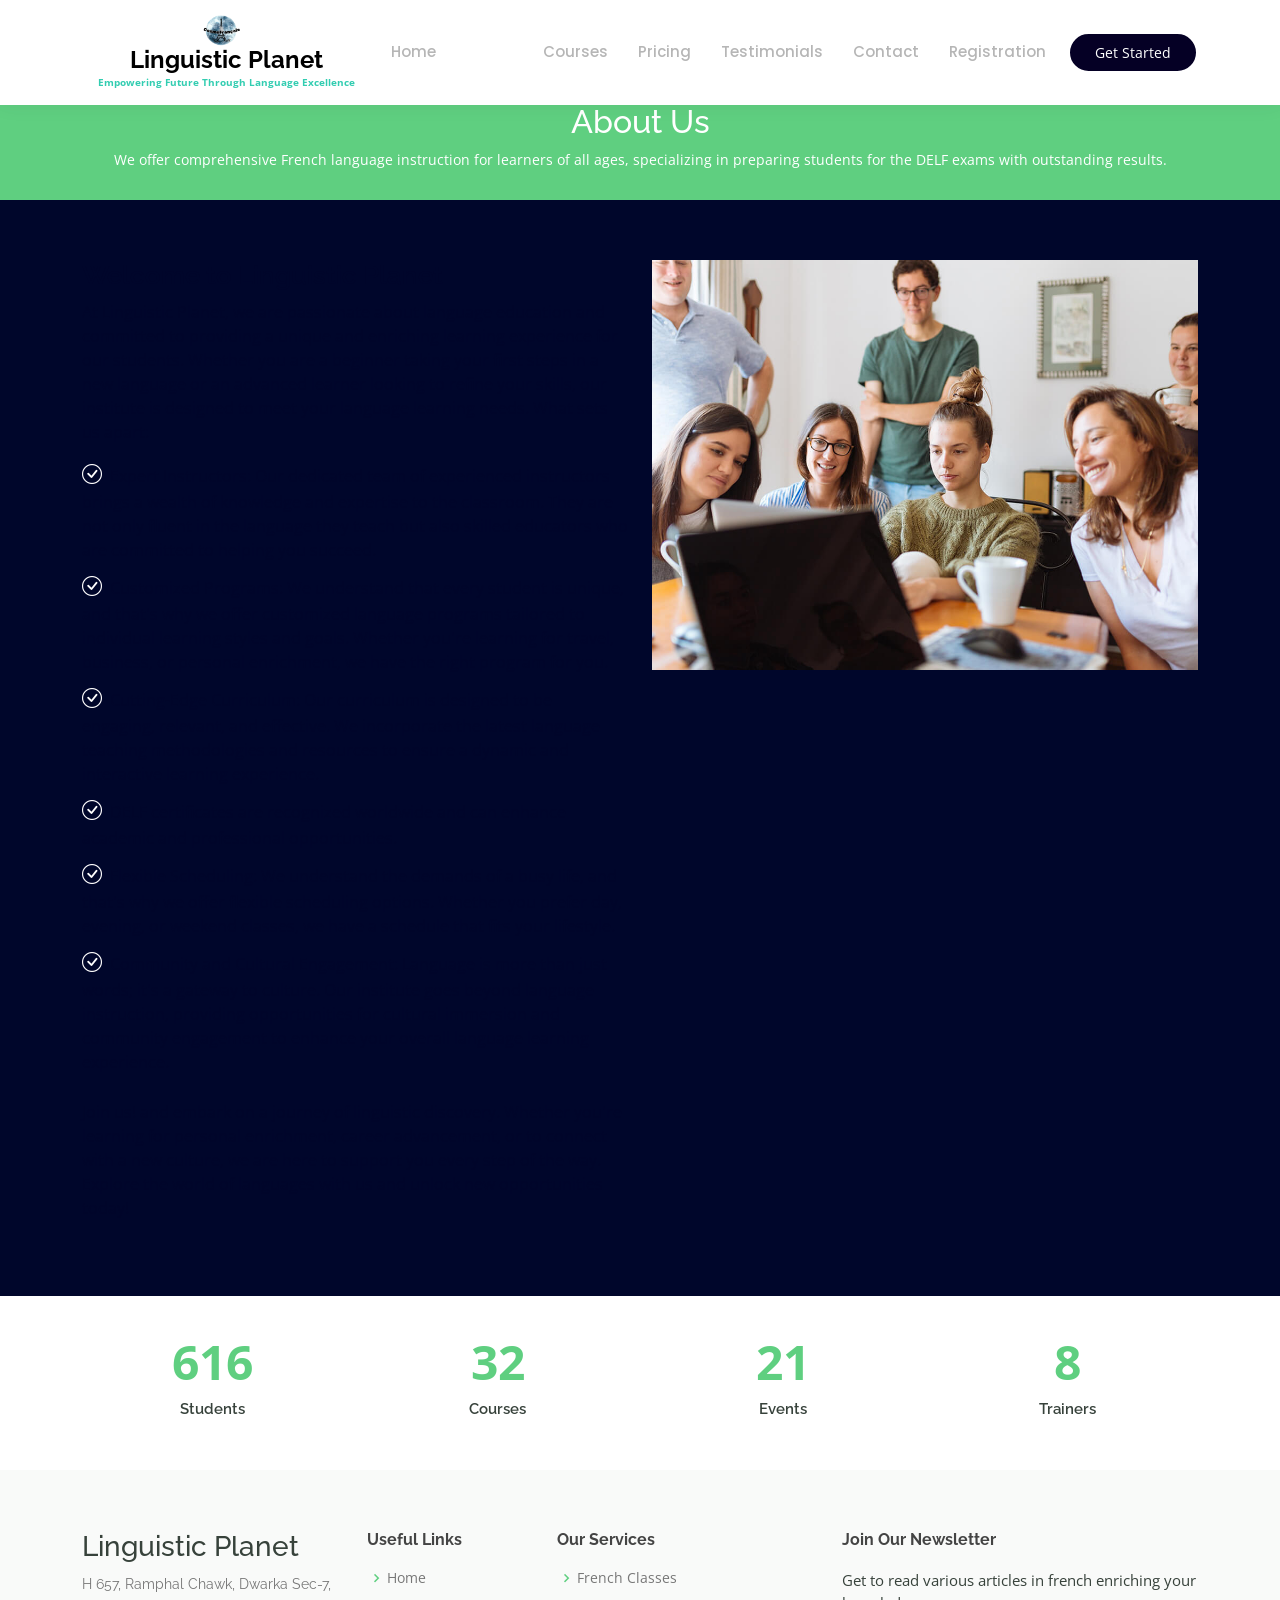
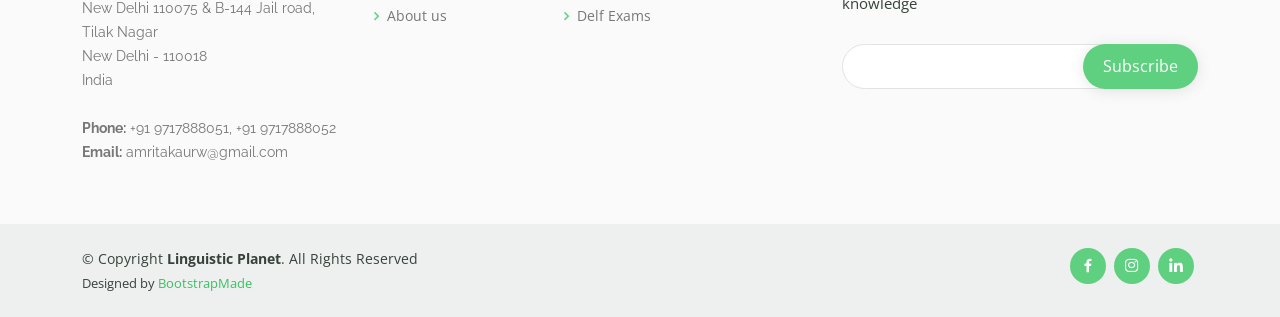
==== about.html @ 2e4cb9ae "first upload" ====
<!DOCTYPE html>
<html lang="en">

<head>
  <meta charset="utf-8">
  <meta content="width=device-width, initial-scale=1.0" name="viewport">

  <title>About</title>
  <meta content="" name="description">
  <meta content="" name="keywords">

  <!-- Favicons -->
  <link href="assets/img/favicon.png" rel="icon">
  <link href="assets/img/apple-touch-icon.png" rel="apple-touch-icon">

  <!-- Google Fonts -->
  <link href="https://fonts.googleapis.com/css?family=Open+Sans:300,300i,400,400i,600,600i,700,700i|Raleway:300,300i,400,400i,500,500i,600,600i,700,700i|Poppins:300,300i,400,400i,500,500i,600,600i,700,700i" rel="stylesheet">

  <!-- Vendor CSS Files -->
  <link href="assets/vendor/animate.css/animate.min.css" rel="stylesheet">
  <link href="assets/vendor/aos/aos.css" rel="stylesheet">
  <link href="assets/vendor/bootstrap/css/bootstrap.min.css" rel="stylesheet">
  <link href="assets/vendor/bootstrap-icons/bootstrap-icons.css" rel="stylesheet">
  <link href="assets/vendor/boxicons/css/boxicons.min.css" rel="stylesheet">
  <link href="assets/vendor/remixicon/remixicon.css" rel="stylesheet">
  <link href="assets/vendor/swiper/swiper-bundle.min.css" rel="stylesheet">

  <!-- Template Main CSS File -->
  <link href="assets/css/style.css" rel="stylesheet">

  <!-- =======================================================
  * Template Name: Mentor
  * Updated: Jan 29 2024 with Bootstrap v5.3.2
  * Template URL: https://bootstrapmade.com/mentor-free-education-bootstrap-theme/
  * Author: BootstrapMade.com
  * License: https://bootstrapmade.com/license/
  ======================================================== -->
</head>

<body>

  <!-- ======= Header ======= -->
  <header id="header" class="fixed-top">
    <div class="container d-flex align-items-center">

      <!--<h1 class="logo me-auto"><a href="index.html">Linguistic Planet</a></h1>-->
      <!-- Uncomment below if you prefer to use an image logo -->
      <div style="text-align: center;">
        <a href="index.html" style="text-decoration: none;">
            <div style="display: inline-block;">
                <img src="assets/img/apple-touch-icon.png" class="img-fluid" alt="Logo" width="40" height="40" style="vertical-align: middle;">
                <div style="display: inline-block; vertical-align: middle; margin-left: 10px;">
                    <h1 style="margin: 0; color: black; font-size: 24px; font-weight: bolder;">Linguistic Planet</h1>
                    <p style="margin: 0; color: rgb(50, 205, 177); font-size: 10px; font-weight: bolder;">Empowering Future Through Language Excellence</p>
                </div>
            </div>
        </a>
      </div>

      <nav id="navbar" class="navbar order-last order-lg-0">
        <ul>
          <li><a href="index.html">Home</a></li>
          <li><a class="active" href="about.html">About</a></li>
          <li><a href="courses.html">Courses</a></li>
          <li><a href="pricing.html">Pricing</a></li>
          <li><a href="testimonial.html">Testimonials</a></li>
          <li><a href="contact.html">Contact</a></li>
          <li><a href="registration.html">Registration</a></li>
        </ul>
        <i class="bi bi-list mobile-nav-toggle"></i>
      </nav><!-- .navbar -->

      <a href="courses.html" class="get-started-btn">Get Started</a>

    </div>
  </header><!-- End Header -->

  <main id="main">
    <!-- ======= Breadcrumbs ======= -->
    <div class="breadcrumbs" data-aos="fade-in">
      <div class="container">
        <h2>About Us</h2>
        <p>We offer comprehensive French language instruction for learners of all ages, specializing in preparing students for the DELF exams with outstanding results.</p>
      </div>
    </div><!-- End Breadcrumbs -->

    <!-- ======= About Section ======= -->
    <section id="about" class="about">
      <div class="container" data-aos="fade-up">

        <div class="row">
          <div class="col-lg-6 order-1 order-lg-2" data-aos="fade-left" data-aos-delay="100">
            <img src="assets/img/about.jpg" class="img-fluid" alt="">
          </div>
          <div class="col-lg-6 pt-4 pt-lg-0 order-2 order-lg-1 content">
            <h3>Welcome to Linguistic Planet</h3>
            <p>
              At Linguistic Planet, we are passionate about language education and committed to providing a unique and enriching learning experience for our students. Whether you are a beginner taking your first steps in a new language or an advanced learner looking to refine your skills, our institute is designed to meet your language learning needs.

What sets us apart:           </p>
            <ul>
                <li><i class="bi bi-check-circle"></i> Expert Instructors: Our dedicated team of experienced instructors brings a wealth of knowledge and expertise to the classroom. They are not only fluent in the language they teach but also skilled educators who are committed to helping you succeed.</li>
                <li><i class="bi bi-check-circle"></i> Customized Programs: We understand that every student is unique, and that's why we offer customized language programs tailored to individual learning styles and goals. Whether you're learning for travel, business, or personal enrichment, we have the right program for you.</li>
                <li><i class="bi bi-check-circle"></i> Cutting-Edge Curriculum: Our curriculum is designed to be engaging, relevant, and effective. We incorporate the latest language teaching methodologies and resources to ensure a dynamic and interactive learning experience.</li>
                <li><i class="bi bi-check-circle"></i> DELF certificates are recognized worldwide and can enhance academic and professional opportunities.</li>
                <li><i class="bi bi-check-circle"></i> Flexible Scheduling: We understand the demands of a busy life, and that's why we offer flexible scheduling options. Whether you prefer day, evening, or weekend classes, we have a schedule that fits your lifestyle.</li>
                <li><i class="bi bi-check-circle"></i> Community and Cultural Engagement: Language is more than just words; it's a gateway to culture. Our institute goes beyond language instruction, providing opportunities for cultural immersion and community engagement to enhance your overall language learning experience.</li>
            </ul>
          <p>Join us! and embark on a journey of linguistic discovery. Whether you're learning for personal enrichment, career advancement, or to connect with a new culture, we are here to support you every step of the way. Explore the world of languages with us and unlock new opportunities today!</p> 
           

          </div>
        </div>

      </div>
    </section>
</main>
<!-- End About Section -->

    <!-- ======= Counts Section ======= -->
    <section id="counts" class="counts section-bg">
      <div class="container">

        <div class="row counters">

          <div class="col-lg-3 col-6 text-center">
            <span data-purecounter-start="0" data-purecounter-end="1232" data-purecounter-duration="1" class="purecounter"></span>
            <p>Students</p>
          </div>

          <div class="col-lg-3 col-6 text-center">
            <span data-purecounter-start="0" data-purecounter-end="64" data-purecounter-duration="1" class="purecounter"></span>
            <p>Courses</p>
          </div>

          <div class="col-lg-3 col-6 text-center">
            <span data-purecounter-start="0" data-purecounter-end="42" data-purecounter-duration="1" class="purecounter"></span>
            <p>Events</p>
          </div>

          <div class="col-lg-3 col-6 text-center">
            <span data-purecounter-start="0" data-purecounter-end="15" data-purecounter-duration="1" class="purecounter"></span>
            <p>Trainers</p>
          </div>

        </div>

      </div>
    </section><!-- End Counts Section -->

  </main><!-- End #main -->

  <!-- ======= Footer ======= -->
  <footer id="footer">

    <div class="footer-top">
      <div class="container">
        <div class="row">

          <div class="col-lg-3 col-md-6 footer-contact">
            <h3>Linguistic Planet</h3>
            <p>
              H 657, Ramphal Chawk, Dwarka Sec-7, New Delhi 110075 
              & B-144 Jail road, Tilak Nagar<br>
              New Delhi - 110018<br>
              India <br><br>
              <strong>Phone:</strong> +91 9717888051, +91 9717888052<br>
              <strong>Email:</strong> amritakaurw@gmail.com<br>
            </p>
          </div>

          <div class="col-lg-2 col-md-6 footer-links">
            <h4>Useful Links</h4>
            <ul>
              <li><i class="bx bx-chevron-right"></i> <a href="index.html">Home</a></li>
              <li><i class="bx bx-chevron-right"></i> <a href="#">About us</a></li>
             
          
             
            </ul>
          </div>

          <div class="col-lg-3 col-md-6 footer-links">
            <h4>Our Services</h4>
            <ul>
  
              <li><i class="bx bx-chevron-right"></i> <a href="courses.html">French Classes</a></li>
              <li><i class="bx bx-chevron-right"></i> <a href="courses.html">Delf Exams</a></li>
            </ul>
          </div>

          <div class="col-lg-4 col-md-6 footer-newsletter">
            <h4>Join Our Newsletter</h4>
            <p>Get to read various articles in french enriching your knowledge</p>
            <form action="" method="post">
              <input type="email" name="email"><input type="submit" value="Subscribe">
            </form>
          </div>

        </div>
      </div>
    </div>

    <div class="container d-md-flex py-4">

      <div class="me-md-auto text-center text-md-start">
        <div class="copyright">
          &copy; Copyright <strong><span>Linguistic Planet</span></strong>. All Rights Reserved
        </div>
        <div class="credits">
          <!-- All the links in the footer should remain intact. -->
          <!-- You can delete the links only if you purchased the pro version. -->
          <!-- Licensing information: https://bootstrapmade.com/license/ -->
          <!-- Purchase the pro version with working PHP/AJAX contact form: https://bootstrapmade.com/mentor-free-education-bootstrap-theme/ -->
          Designed by <a href="https://bootstrapmade.com/">BootstrapMade</a>
        </div>
      </div>
      <div class="social-links text-center text-md-right pt-3 pt-md-0">
        <a href="https://www.facebook.com/" class="facebook"><i class="bx bxl-facebook"></i></a>
        <a href="https://www.instagram.com/" class="instagram"><i class="bx bxl-instagram"></i></a>
        <a href="https://www.linkedin.com/" class="linkedin"><i class="bx bxl-linkedin"></i></a>
      </div>
    </div>
  </footer><!-- End Footer -->

  <div id="preloader"></div>
  <a href="#" class="back-to-top d-flex align-items-center justify-content-center"><i class="bi bi-arrow-up-short"></i></a>

  <!-- Vendor JS Files -->
  <script src="assets/vendor/purecounter/purecounter_vanilla.js"></script>
  <script src="assets/vendor/aos/aos.js"></script>
  <script src="assets/vendor/bootstrap/js/bootstrap.bundle.min.js"></script>
  <script src="assets/vendor/swiper/swiper-bundle.min.js"></script>
  <script src="assets/vendor/php-email-form/validate.js"></script>

  <!-- Template Main JS File -->
  <script src="assets/js/main.js"></script>

</body>

</html>
---- assets/css/style.css ----
/**
* Template Name: Mentor
* Updated: Jan 29 2024 with Bootstrap v5.3.2
* Template URL: https://bootstrapmade.com/mentor-free-education-bootstrap-theme/
* Author: BootstrapMade.com
* License: https://bootstrapmade.com/license/
*/

/*--------------------------------------------------------------
# General
--------------------------------------------------------------*/
body {
  font-family: "Open Sans", sans-serif;
  color: #00062b;
}

a {
  color: #5fcf80;
  text-decoration: none;
}

a:hover {
  color: #86db9f;
  text-decoration: none;
}

h1,
h2,
h3,
h4,
h5,
h6 {
  font-family: "Raleway", sans-serif;
}

/*--------------------------------------------------------------
# Back to top button
--------------------------------------------------------------*/
.back-to-top {
  position: fixed;
  visibility: hidden;
  opacity: 0;
  right: 15px;
  bottom: 15px;
  z-index: 996;
  background: #0d0037;
  width: 40px;
  height: 40px;
  border-radius: 50px;
  transition: all 0.4s;
}

.back-to-top i {
  font-size: 28px;
  color: #fff;
  line-height: 0;
}

.back-to-top:hover {
  background: #00062b;
  color: #3c0284;
}

.back-to-top.active {
  visibility: visible;
  opacity: 1;
}

/*--------------------------------------------------------------
# Preloader
--------------------------------------------------------------*/
#preloader {
  position: fixed;
  top: 0;
  left: 0;
  right: 0;
  bottom: 0;
  z-index: 9999;
  overflow: hidden;
  background: #fff;
}

#preloader:before {
  content: "";
  position: fixed;
  top: calc(50% - 30px);
  left: calc(50% - 30px);
  border: 6px solid #5fcf80;
  border-top-color: #fff;
  border-bottom-color: #fff;
  border-radius: 50%;
  width: 60px;
  height: 60px;
  animation: animate-preloader 1s linear infinite;
}

@keyframes animate-preloader {
  0% {
    transform: rotate(0deg);
  }

  100% {
    transform: rotate(360deg);
  }
}

/*--------------------------------------------------------------
# Disable aos animation delay on mobile devices
--------------------------------------------------------------*/
@media screen and (max-width: 768px) {
  [data-aos-delay] {
    transition-delay: 0 !important;
  }
}

/*--------------------------------------------------------------
# Header
--------------------------------------------------------------*/
#header {
  background: #fff;
  transition: all 0.5s;
  z-index: 997;
  padding: 15px 0;
  box-shadow: 0px 0 18px rgba(55, 66, 59, 0.08);
}

#header .logo {
  font-size: 30px;
  margin: 0;
  padding: 0;
  line-height: 1;
  font-weight: 600;
  letter-spacing: 1px;
  text-transform: uppercase;
  font-family: "Poppins", sans-serif;
}

#header .logo a {
  color: #5fcf80;
}

#header .logo img {
  max-height: 40px;
}

/**
* Get Startet Button 
*/
.get-started-btn {
  margin-left: 22px;
  background: #050025;
  color: #fff;
  border: 2px solid #ffffff;
  border-radius: 50px;
  padding: 8px 25px;
  white-space: nowrap;
  transition: 0.3s;
  font-size: 14px;
  display: inline-block;
}

.get-started-btn:hover {
  background: #050025;
  color: #fff;
}

@media (max-width: 768px) {
  .get-started-btn {
    margin: 0 15px 0 0;
    padding: 6px 18px;
  }
}

/*--------------------------------------------------------------
# Navigation Menu
--------------------------------------------------------------*/
/**
* Desktop Navigation 
*/
.navbar {
  padding: 0;
}

.navbar ul {
  margin: 0;
  padding: 0;
  display: flex;
  list-style: none;
  align-items: center;
}

.navbar li {
  position: relative;
}

.navbar a,
.navbar a:focus {
  display: flex;
  align-items: center;
  justify-content: space-between;
  padding: 10px 0 10px 30px;
  font-family: "Poppins", sans-serif;
  font-size: 15px;
  font-weight: 500;
  color: #b6b6b6;
  white-space: nowrap;
  transition: 0.3s;
}

.navbar a i,
.navbar a:focus i {
  font-size: 12px;
  line-height: 0;
  margin-left: 5px;
}

.navbar a:hover,
.navbar .active,
.navbar .active:focus,
.navbar li:hover>a {
  color: #ffffff;
}

.navbar .dropdown ul {
  display: block;
  position: absolute;
  left: 30px;
  top: calc(100% + 30px);
  margin: 0;
  padding: 10px 0;
  z-index: 99;
  opacity: 0;
  visibility: hidden;
  background: #fff;
  box-shadow: 0px 0px 30px rgba(127, 137, 161, 0.25);
  transition: 0.3s;
  border-radius: 4px;
}

.navbar .dropdown ul li {
  min-width: 200px;
}

.navbar .dropdown ul a {
  padding: 10px 20px;
  font-size: 14px;
  text-transform: none;
  font-weight: 500;
}

.navbar .dropdown ul a i {
  font-size: 12px;
}

.navbar .dropdown ul a:hover,
.navbar .dropdown ul .active:hover,
.navbar .dropdown ul li:hover>a {
  color: #5fcf80;
}

.navbar .dropdown:hover>ul {
  opacity: 1;
  top: 100%;
  visibility: visible;
}

.navbar .dropdown .dropdown ul {
  top: 0;
  left: calc(100% - 30px);
  visibility: hidden;
}

.navbar .dropdown .dropdown:hover>ul {
  opacity: 1;
  top: 0;
  left: 100%;
  visibility: visible;
}

@media (max-width: 1366px) {
  .navbar .dropdown .dropdown ul {
    left: -90%;
  }

  .navbar .dropdown .dropdown:hover>ul {
    left: -100%;
  }
}

/**
* Mobile Navigation 
*/
.mobile-nav-toggle {
  color: #37423b;
  font-size: 28px;
  cursor: pointer;
  display: none;
  line-height: 0;
  transition: 0.5s;
}

.mobile-nav-toggle.bi-x {
  color: #fff;
}

@media (max-width: 991px) {
  .mobile-nav-toggle {
    display: block;
  }

  .navbar ul {
    display: none;
  }
}

.navbar-mobile {
  position: fixed;
  overflow: hidden;
  top: 0;
  right: 0;
  left: 0;
  bottom: 0;
  background: rgba(32, 38, 34, 0.9);
  transition: 0.3s;
  z-index: 999;
}

.navbar-mobile .mobile-nav-toggle {
  position: absolute;
  top: 15px;
  right: 15px;
}

.navbar-mobile ul {
  display: block;
  position: absolute;
  top: 55px;
  right: 15px;
  bottom: 15px;
  left: 15px;
  padding: 10px 0;
  border-radius: 6px;
  background-color: #fff;
  overflow-y: auto;
  transition: 0.3s;
}

.navbar-mobile a,
.navbar-mobile a:focus {
  padding: 10px 20px;
  font-size: 15px;
  color: #37423b;
}

.navbar-mobile a:hover,
.navbar-mobile .active,
.navbar-mobile li:hover>a {
  color: #5fcf80;
}

.navbar-mobile .getstarted,
.navbar-mobile .getstarted:focus {
  margin: 15px;
}

.navbar-mobile .dropdown ul {
  position: static;
  display: none;
  margin: 10px 20px;
  padding: 10px 0;
  z-index: 99;
  opacity: 1;
  visibility: visible;
  background: #fff;
  box-shadow: 0px 0px 30px rgba(127, 137, 161, 0.25);
}

.navbar-mobile .dropdown ul li {
  min-width: 200px;
}

.navbar-mobile .dropdown ul a {
  padding: 10px 20px;
}

.navbar-mobile .dropdown ul a i {
  font-size: 12px;
}

.navbar-mobile .dropdown ul a:hover,
.navbar-mobile .dropdown ul .active:hover,
.navbar-mobile .dropdown ul li:hover>a {
  color: #5fcf80;
}

.navbar-mobile .dropdown>.dropdown-active {
  display: block;
}

/*--------------------------------------------------------------
# Hero Section
--------------------------------------------------------------*/
#hero {
  width: 100%;
  height: 90vh;
  background: url("../img/hero-bg.jpg") top center;
  background-size: cover;
  position: relative;
}

#hero:before {
  content: "";
  background: rgba(0, 0, 0, 0.4);
  position: absolute;
  bottom: 0;
  top: 0;
  left: 0;
  right: 0;
}

#hero .container {
  padding-top: 72px;
}

@media (max-width: 992px) {
  #hero .container {
    padding-top: 62px;
  }
}

#hero h1 {
  margin: 0;
  font-size: 48px;
  font-weight: 700;
  line-height: 56px;
  color: #fff;
  font-family: "Poppins", sans-serif;
}

#hero h2 {
  color: #eee;
  margin: 10px 0 0 0;
  font-size: 24px;
}

#hero .btn-get-started {
  font-family: "Raleway", sans-serif;
  font-weight: 500;
  font-size: 15px;
  letter-spacing: 1px;
  display: inline-block;
  padding: 10px 35px;
  border-radius: 50px;
  transition: 0.5s;
  margin-top: 30px;
  border: 2px solid #fff;
  color: #fff;
}

#hero .btn-get-started:hover {
  background: #5fcf80;
  border: 2px solid #5fcf80;
}

@media (min-width: 1024px) {
  #hero {
    background-attachment: fixed;
  }
}

@media (max-width: 768px) {
  #hero {
    height: 100vh;
  }

  #hero h1 {
    font-size: 28px;
    line-height: 36px;
  }

  #hero h2 {
    font-size: 18px;
    line-height: 24px;
  }
}

/*--------------------------------------------------------------
# Sections General
--------------------------------------------------------------*/
section {
  padding: 60px 0;
  overflow: hidden;
}

.section-bg {
  background-color: #00062b;
}

.section-title {
  padding-bottom: 40px;
}

.section-title h2 {
  font-size: 14px;
  font-weight: 500;
  padding: 0;
  line-height: 1px;
  margin: 0 0 5px 0;
  letter-spacing: 2px;
  text-transform: uppercase;
  color: #aaaaaa;
  font-family: "Poppins", sans-serif;
}

.section-title h2::after {
  content: "";
  width: 120px;
  height: 1px;
  display: inline-block;
  background: #9ae1af;
  margin: 4px 10px;
}

.section-title p {
  margin: 0;
  margin: 0;
  font-size: 36px;
  font-weight: 700;
  text-transform: uppercase;
  font-family: "Poppins", sans-serif;
  color: #37423b;
}

.breadcrumbs {
  margin-top: 73px;
  text-align: center;
  background: #5fcf80;
  padding: 30px 0;
  color: #fff;
}

@media (max-width: 992px) {
  .breadcrumbs {
    margin-top: 63px;
  }
}

.breadcrumbs h2 {
  font-size: 32px;
  font-weight: 500;
}

.breadcrumbs p {
  font-size: 14px;
  margin-bottom: 0;
}

/*--------------------------------------------------------------
# About
--------------------------------------------------------------*/
.about {
  background-color: #00062b;
}
.about .content h3 {
  font-weight: 600;
  font-size: 26px;
}

.about .content ul {
  list-style: none;
  padding: 0;
}

.about .content ul li {
  padding-bottom: 10px;
}

.about .content ul i {
  font-size: 20px;
  padding-right: 4px;
  color: #ffffff;
}

.about .content .learn-more-btn {
  background: #5fcf80;
  color: #fff;
  border-radius: 50px;
  padding: 8px 25px 9px 25px;
  white-space: nowrap;
  transition: 0.3s;
  font-size: 14px;
  display: inline-block;
}

.about .content .learn-more-btn:hover {
  background: #3ac162;
  color: #fff;
}

@media (max-width: 768px) {
  .about .content .learn-more-btn {
    margin: 0 48px 0 0;
    padding: 6px 18px;
  }
}

/*--------------------------------------------------------------
# Counts
--------------------------------------------------------------*/
.counts {
  padding: 30px 0;
  background-color: #ffffff;
}

.counts .counters span {
  font-size: 48px;
  display: block;
  color: #5fcf80;
  font-weight: 700;
}

.counts .counters p {
  padding: 0;
  margin: 0 0 20px 0;
  font-family: "Raleway", sans-serif;
  font-size: 15px;
  font-weight: 600;
  color: #37423b;
}

/*--------------------------------------------------------------
# Why Us
--------------------------------------------------------------*/
.why-us .content {
  padding: 30px;
  background: #050025;
  border-radius: 40px;
  color: #fff;
}

.why-us .content h3 {
  font-weight: 700;
  font-size: 34px;
  margin-bottom: 30px;
}

.why-us .content p {
  margin-bottom: 30px;
}

.why-us .content .more-btn {
  display: inline-block;
  background: rgba(255, 255, 255, 0.2);
  padding: 6px 30px 8px 30px;
  color: #fff;
  border-radius: 50px;
  transition: all ease-in-out 0.4s;
}

.why-us .content .more-btn i {
  font-size: 14px;
}

.why-us .content .more-btn:hover {
  color: #5fcf80;
  background: #fff;
}

.why-us .icon-boxes .icon-box {
  text-align: center;
  background: #fff;
  padding: 40px 30px;
  width: 100%;
  border: 1px solid #eef0ef;
}

.why-us .icon-boxes .icon-box i {
  font-size: 32px;
  padding: 18px;
  color: #5fcf80;
  margin-bottom: 30px;
  background: #ecf9f0;
  border-radius: 50px;
}

.why-us .icon-boxes .icon-box h4 {
  font-size: 20px;
  font-weight: 700;
  margin: 0 0 30px 0;
}

.why-us .icon-boxes .icon-box p {
  font-size: 15px;
  color: #848484;
}

/*--------------------------------------------------------------
# Features
--------------------------------------------------------------*/
.features {
  padding-top: 0px;
}

.features .icon-box {
  display: flex;
  align-items: center;
  padding: 20px;
  transition: 0.3s;
  border: 1px solid #eef0ef;
}

.features .icon-box i {
  font-size: 32px;
  padding-right: 10px;
  line-height: 1;
}

.features .icon-box h3 {
  font-weight: 700;
  margin: 0;
  padding: 0;
  line-height: 1;
  font-size: 16px;
}

.features .icon-box h3 a {
  color: #37423b;
  transition: 0.3s;
}

.features .icon-box:hover {
  border-color: #5fcf80;
}

.features .icon-box:hover h3 a {
  color: #5fcf80;
}

/*--------------------------------------------------------------
# Courses
--------------------------------------------------------------*/
.courses .course-item {
  border-radius: 5px;
  border: 1px solid #eef0ef;
}

.courses .course-content {
  padding: 15px;
}

.courses .course-content h3 {
  font-weight: 700;
  font-size: 20px;
}

.courses .course-content h3 a {
  color: #37423b;
  transition: 0.3s;
}

.courses .course-content h3 a:hover {
  color: #5fcf80;
}

.courses .course-content p {
  font-size: 14px;
  color: #777777;
}

.courses .course-content h4 {
  font-size: 14px;
  background: #5fcf80;
  padding: 7px 14px;
  color: #fff;
  margin: 0;
}

.courses .course-content .price {
  margin: 0;
  font-weight: 700;
  font-size: 18px;
  color: #37423b;
}

.courses .trainer {
  padding-top: 15px;
  border-top: 1px solid #eef0ef;
}

.courses .trainer .trainer-profile img {
  max-width: 50px;
  border-radius: 50px;
}

.courses .trainer .trainer-profile span {
  padding-left: 10px;
  font-weight: 600;
  font-size: 16px;
  color: #5a6c60;
}

.courses .trainer .trainer-rank {
  font-size: 18px;
  color: #657a6d;
}

/*--------------------------------------------------------------
# Trainers
--------------------------------------------------------------*/
.trainers .member {
  text-align: center;
  margin-bottom: 20px;
  background: #fff;
  border: 1px solid #eef0ef;
}

.trainers .member img {
  margin: -1px -1px 30px -1px;
}

.trainers .member .member-content {
  padding: 0 20px 30px 20px;
}

.trainers .member h4 {
  font-weight: 700;
  margin-bottom: 2px;
  font-size: 18px;
}

.trainers .member span {
  font-style: italic;
  display: block;
  font-size: 13px;
}

.trainers .member p {
  padding-top: 10px;
  font-size: 14px;
  font-style: italic;
  color: #aaaaaa;
}

.trainers .member .social {
  margin-top: 15px;
}

.trainers .member .social a {
  color: #7e9486;
  transition: 0.3s;
}

.trainers .member .social a:hover {
  color: #5fcf80;
}

.trainers .member .social i {
  font-size: 18px;
  margin: 0 2px;
}

/*--------------------------------------------------------------
# Testimonials
--------------------------------------------------------------*/
.testimonials .testimonial-wrap {
  padding-left: 50px;
}

.testimonials .testimonials-carousel,
.testimonials .testimonials-slider {
  overflow: hidden;
}

.testimonials .testimonial-item {
  box-sizing: content-box;
  padding: 30px 30px 30px 60px;
  margin: 30px 15px;
  min-height: 200px;
  border: 1px solid #eef0ef;
  position: relative;
  background: #fff;
}

.testimonials .testimonial-item .testimonial-img {
  width: 90px;
  border-radius: 10px;
  border: 6px solid #fff;
  position: absolute;
  left: -45px;
}

.testimonials .testimonial-item h3 {
  font-size: 18px;
  font-weight: bold;
  margin: 10px 0 5px 0;
  color: #111;
}

.testimonials .testimonial-item h4 {
  font-size: 14px;
  color: #999;
  margin: 0;
}

.testimonials .testimonial-item .quote-icon-left,
.testimonials .testimonial-item .quote-icon-right {
  color: #c1ecce;
  font-size: 26px;
}

.testimonials .testimonial-item .quote-icon-left {
  display: inline-block;
  left: -5px;
  position: relative;
}

.testimonials .testimonial-item .quote-icon-right {
  display: inline-block;
  right: -5px;
  position: relative;
  top: 10px;
}

.testimonials .testimonial-item p {
  font-style: italic;
  margin: 15px auto 15px auto;
}

.testimonials .swiper-pagination {
  margin-top: 20px;
  position: relative;
}

.testimonials .swiper-pagination .swiper-pagination-bullet {
  width: 12px;
  height: 12px;
  background-color: #fff;
  opacity: 1;
  border: 1px solid #5fcf80;
}

.testimonials .swiper-pagination .swiper-pagination-bullet-active {
  background-color: #5fcf80;
}

@media (max-width: 767px) {
  .testimonials .testimonial-wrap {
    padding-left: 0;
  }

  .testimonials .testimonials-carousel,
  .testimonials .testimonials-slider {
    overflow: hidden;
  }

  .testimonials .testimonial-item {
    padding: 30px;
    margin: 15px;
  }

  .testimonials .testimonial-item .testimonial-img {
    position: static;
    left: auto;
  }
}

/*--------------------------------------------------------------
# Cource Details
--------------------------------------------------------------*/
.course-details h3 {
  font-size: 24px;
  margin: 30px 0 15px 0;
  font-weight: 700;
  position: relative;
  padding-bottom: 10px;
}

.course-details h3:before {
  content: "";
  position: absolute;
  display: block;
  width: 100%;
  height: 1px;
  background: #eef0ef;
  bottom: 0;
  left: 0;
}

.course-details h3:after {
  content: "";
  position: absolute;
  display: block;
  width: 60px;
  height: 1px;
  background: #5fcf80;
  bottom: 0;
  left: 0;
}

.course-details .course-info {
  background: #f6f7f6;
  padding: 10px 15px;
  margin-bottom: 15px;
}

.course-details .course-info h5 {
  font-weight: 400;
  font-size: 16px;
  margin: 0;
  font-family: "Poppins", sans-serif;
}

.course-details .course-info p {
  margin: 0;
  font-weight: 600;
}

.course-details .course-info a {
  color: #657a6d;
}

/*--------------------------------------------------------------
# Cource Details Tabs
--------------------------------------------------------------*/
.cource-details-tabs {
  overflow: hidden;
  padding-top: 0;
}

.cource-details-tabs .nav-tabs {
  border: 0;
}

.cource-details-tabs .nav-link {
  border: 0;
  padding: 12px 15px 12px 0;
  transition: 0.3s;
  color: #37423b;
  border-radius: 0;
  border-right: 2px solid #e2e7e4;
  font-weight: 600;
  font-size: 15px;
}

.cource-details-tabs .nav-link:hover {
  color: #5fcf80;
}

.cource-details-tabs .nav-link.active {
  color: #5fcf80;
  border-color: #5fcf80;
}

.cource-details-tabs .tab-pane.active {
  animation: fadeIn 0.5s ease-out;
}

.cource-details-tabs .details h3 {
  font-size: 26px;
  font-weight: 600;
  margin-bottom: 20px;
  color: #37423b;
}

.cource-details-tabs .details p {
  color: #777777;
}

.cource-details-tabs .details p:last-child {
  margin-bottom: 0;
}

@media (max-width: 992px) {
  .cource-details-tabs .nav-link {
    border: 0;
    padding: 15px;
  }

  .cource-details-tabs .nav-link.active {
    color: #fff;
    background: #5fcf80;
  }
}

/*--------------------------------------------------------------
# Events
--------------------------------------------------------------*/
.events .card {
  border: 0;
  padding: 0 30px;
  margin-bottom: 60px;
  position: relative;
}

.events .card-img {
  width: calc(100% + 60px);
  margin-left: -30px;
  overflow: hidden;
  z-index: 9;
  border-radius: 0;
}

.events .card-img img {
  max-width: 100%;
  transition: all 0.3s ease-in-out;
}

.events .card-body {
  z-index: 10;
  background: #fff;
  border-top: 4px solid #fff;
  padding: 30px;
  box-shadow: 0px 2px 15px rgba(0, 0, 0, 0.1);
  margin-top: -60px;
  transition: 0.3s;
}

.events .card-title {
  font-weight: 700;
  text-align: center;
  margin-bottom: 20px;
}

.events .card-title a {
  color: #37423b;
  transition: 0.3s;
}

.events .card-text {
  color: #5e5e5e;
}

.events .read-more a {
  color: #777777;
  text-transform: uppercase;
  font-weight: 600;
  font-size: 12px;
  transition: 0.3s;
}

.events .read-more a:hover {
  color: #5fcf80;
}

.events .card:hover img {
  transform: scale(1.1);
}

.events .card:hover .card-body {
  border-color: #5fcf80;
}

.events .card:hover .card-body .card-title a {
  color: #5fcf80;
}

/*--------------------------------------------------------------
# Pricing
--------------------------------------------------------------*/
.pricing .box {
  padding: 20px;
  background: #fff;
  text-align: center;
  border: 1px solid #eef0ef;
  border-radius: 0;
  position: relative;
  overflow: hidden;
}

.pricing h3 {
  font-weight: 400;
  margin: -20px -20px 20px -20px;
  padding: 20px 15px;
  font-size: 16px;
  font-weight: 600;
  color: #777777;
  background: #f8f8f8;
}

.pricing h4 {
  font-size: 36px;
  color: #5fcf80;
  font-weight: 600;
  font-family: "Poppins", sans-serif;
  margin-bottom: 20px;
}

.pricing h4 sup {
  font-size: 20px;
  top: -15px;
  left: -3px;
}

.pricing h4 span {
  color: #bababa;
  font-size: 16px;
  font-weight: 300;
}

.pricing ul {
  padding: 0;
  list-style: none;
  color: #444444;
  text-align: center;
  line-height: 20px;
  font-size: 14px;
}

.pricing ul li {
  padding-bottom: 16px;
}

.pricing ul i {
  color: #5fcf80;
  font-size: 18px;
  padding-right: 4px;
}

.pricing ul .na {
  color: #ccc;
  text-decoration: line-through;
}

.pricing .btn-wrap {
  margin: 20px -20px -20px -20px;
  padding: 20px 15px;
  background: #f8f8f8;
  text-align: center;
}

.pricing .btn-buy {
  background: #5fcf80;
  display: inline-block;
  padding: 8px 35px;
  border-radius: 50px;
  color: #fff;
  transition: none;
  font-size: 14px;
  font-weight: 400;
  font-family: "Raleway", sans-serif;
  font-weight: 600;
  transition: 0.3s;
}

.pricing .btn-buy:hover {
  background: #3ac162;
}

.pricing .featured h3 {
  color: #fff;
  background: #5fcf80;
}

.pricing .advanced {
  width: 200px;
  position: absolute;
  top: 18px;
  right: -68px;
  transform: rotate(45deg);
  z-index: 1;
  font-size: 14px;
  padding: 1px 0 3px 0;
  background: #5fcf80;
  color: #fff;
}

/*--------------------------------------------------------------
# Contact
--------------------------------------------------------------*/
.contact {
  padding-top: 5px;
}

.contact .info {
  width: 100%;
  background: #fff;
}

.contact .info i {
  font-size: 20px;
  color: #5fcf80;
  float: left;
  width: 44px;
  height: 44px;
  background: #ecf9f0;
  display: flex;
  justify-content: center;
  align-items: center;
  border-radius: 50px;
  transition: all 0.3s ease-in-out;
}

.contact .info h4 {
  padding: 0 0 0 60px;
  font-size: 22px;
  font-weight: 600;
  margin-bottom: 5px;
  color: #37423b;
}

.contact .info p {
  padding: 0 0 0 60px;
  margin-bottom: 0;
  font-size: 14px;
  color: #657a6d;
}

.contact .info .email,
.contact .info .phone {
  margin-top: 40px;
}

.contact .info .email:hover i,
.contact .info .address:hover i,
.contact .info .phone:hover i {
  background: #5fcf80;
  color: #fff;
}

.contact .php-email-form {
  width: 100%;
  background: #fff;
}

.contact .php-email-form .form-group {
  padding-bottom: 8px;
}

.contact .php-email-form .error-message {
  display: none;
  color: #fff;
  background: #ed3c0d;
  text-align: left;
  padding: 15px;
  font-weight: 600;
}

.contact .php-email-form .error-message br+br {
  margin-top: 25px;
}

.contact .php-email-form .sent-message {
  display: none;
  color: #fff;
  background: #18d26e;
  text-align: center;
  padding: 15px;
  font-weight: 600;
}

.contact .php-email-form .loading {
  display: none;
  background: #fff;
  text-align: center;
  padding: 15px;
}

.contact .php-email-form .loading:before {
  content: "";
  display: inline-block;
  border-radius: 50%;
  width: 24px;
  height: 24px;
  margin: 0 10px -6px 0;
  border: 3px solid #18d26e;
  border-top-color: #eee;
  animation: animate-loading 1s linear infinite;
}

.contact .php-email-form input,
.contact .php-email-form textarea {
  border-radius: 4px;
  box-shadow: none;
  font-size: 14px;
}

.contact .php-email-form input:focus,
.contact .php-email-form textarea:focus {
  border-color: #5fcf80;
}

.contact .php-email-form input {
  height: 44px;
}

.contact .php-email-form textarea {
  padding: 10px 12px;
}

.contact .php-email-form button[type=submit] {
  background: #5fcf80;
  border: 0;
  padding: 10px 35px;
  color: #fff;
  transition: 0.4s;
  border-radius: 50px;
}

.contact .php-email-form button[type=submit]:hover {
  background: #3ac162;
}

@keyframes animate-loading {
  0% {
    transform: rotate(0deg);
  }

  100% {
    transform: rotate(360deg);
  }
}

/*--------------------------------------------------------------
# Footer
--------------------------------------------------------------*/
#footer {
  color: #37423b;
  font-size: 14px;
  background: #eef0ef;
}

#footer .footer-top {
  padding: 60px 0 30px 0;
  background: #f9faf9;
}

#footer .footer-top .footer-contact {
  margin-bottom: 30px;
}

#footer .footer-top .footer-contact h4 {
  font-size: 22px;
  margin: 0 0 30px 0;
  padding: 2px 0 2px 0;
  line-height: 1;
  font-weight: 700;
}

#footer .footer-top .footer-contact p {
  font-size: 14px;
  line-height: 24px;
  margin-bottom: 0;
  font-family: "Raleway", sans-serif;
  color: #777777;
}

#footer .footer-top h4 {
  font-size: 16px;
  font-weight: bold;
  color: #444444;
  position: relative;
  padding-bottom: 12px;
}

#footer .footer-top .footer-links {
  margin-bottom: 30px;
}

#footer .footer-top .footer-links ul {
  list-style: none;
  padding: 0;
  margin: 0;
}

#footer .footer-top .footer-links ul i {
  padding-right: 2px;
  color: #5fcf80;
  font-size: 18px;
  line-height: 1;
}

#footer .footer-top .footer-links ul li {
  padding: 10px 0;
  display: flex;
  align-items: center;
}

#footer .footer-top .footer-links ul li:first-child {
  padding-top: 0;
}

#footer .footer-top .footer-links ul a {
  color: #777777;
  transition: 0.3s;
  display: inline-block;
  line-height: 1;
}

#footer .footer-top .footer-links ul a:hover {
  text-decoration: none;
  color: #5fcf80;
}

#footer .footer-newsletter {
  font-size: 15px;
}

#footer .footer-newsletter h4 {
  font-size: 16px;
  font-weight: bold;
  color: #444444;
  position: relative;
  padding-bottom: 12px;
}

#footer .footer-newsletter form {
  margin-top: 30px;
  background: #fff;
  padding: 6px 10px;
  position: relative;
  border-radius: 50px;
  text-align: left;
  border: 1px solid #e0e5e2;
}

#footer .footer-newsletter form input[type=email] {
  border: 0;
  padding: 4px 8px;
  width: calc(100% - 100px);
}

#footer .footer-newsletter form input[type=submit] {
  position: absolute;
  top: -1px;
  right: -1px;
  bottom: -1px;
  border: 0;
  background: none;
  font-size: 16px;
  padding: 0 20px 2px 20px;
  background: #5fcf80;
  color: #fff;
  transition: 0.3s;
  border-radius: 50px;
  box-shadow: 0px 2px 15px rgba(0, 0, 0, 0.1);
}

#footer .footer-newsletter form input[type=submit]:hover {
  background: #3ac162;
}

#footer .credits {
  padding-top: 5px;
  font-size: 13px;
}

#footer .credits a {
  color: #3ac162;
  transition: 0.3s;
}

#footer .credits a:hover {
  color: #5fcf80;
}

#footer .social-links a {
  font-size: 18px;
  display: inline-block;
  background: #5fcf80;
  color: #fff;
  line-height: 1;
  padding: 8px 0;
  margin-right: 4px;
  border-radius: 50%;
  text-align: center;
  width: 36px;
  height: 36px;
  transition: 0.3s;
}

#footer .social-links a:hover {
  background: #3ac162;
  color: #fff;
  text-decoration: none;
}
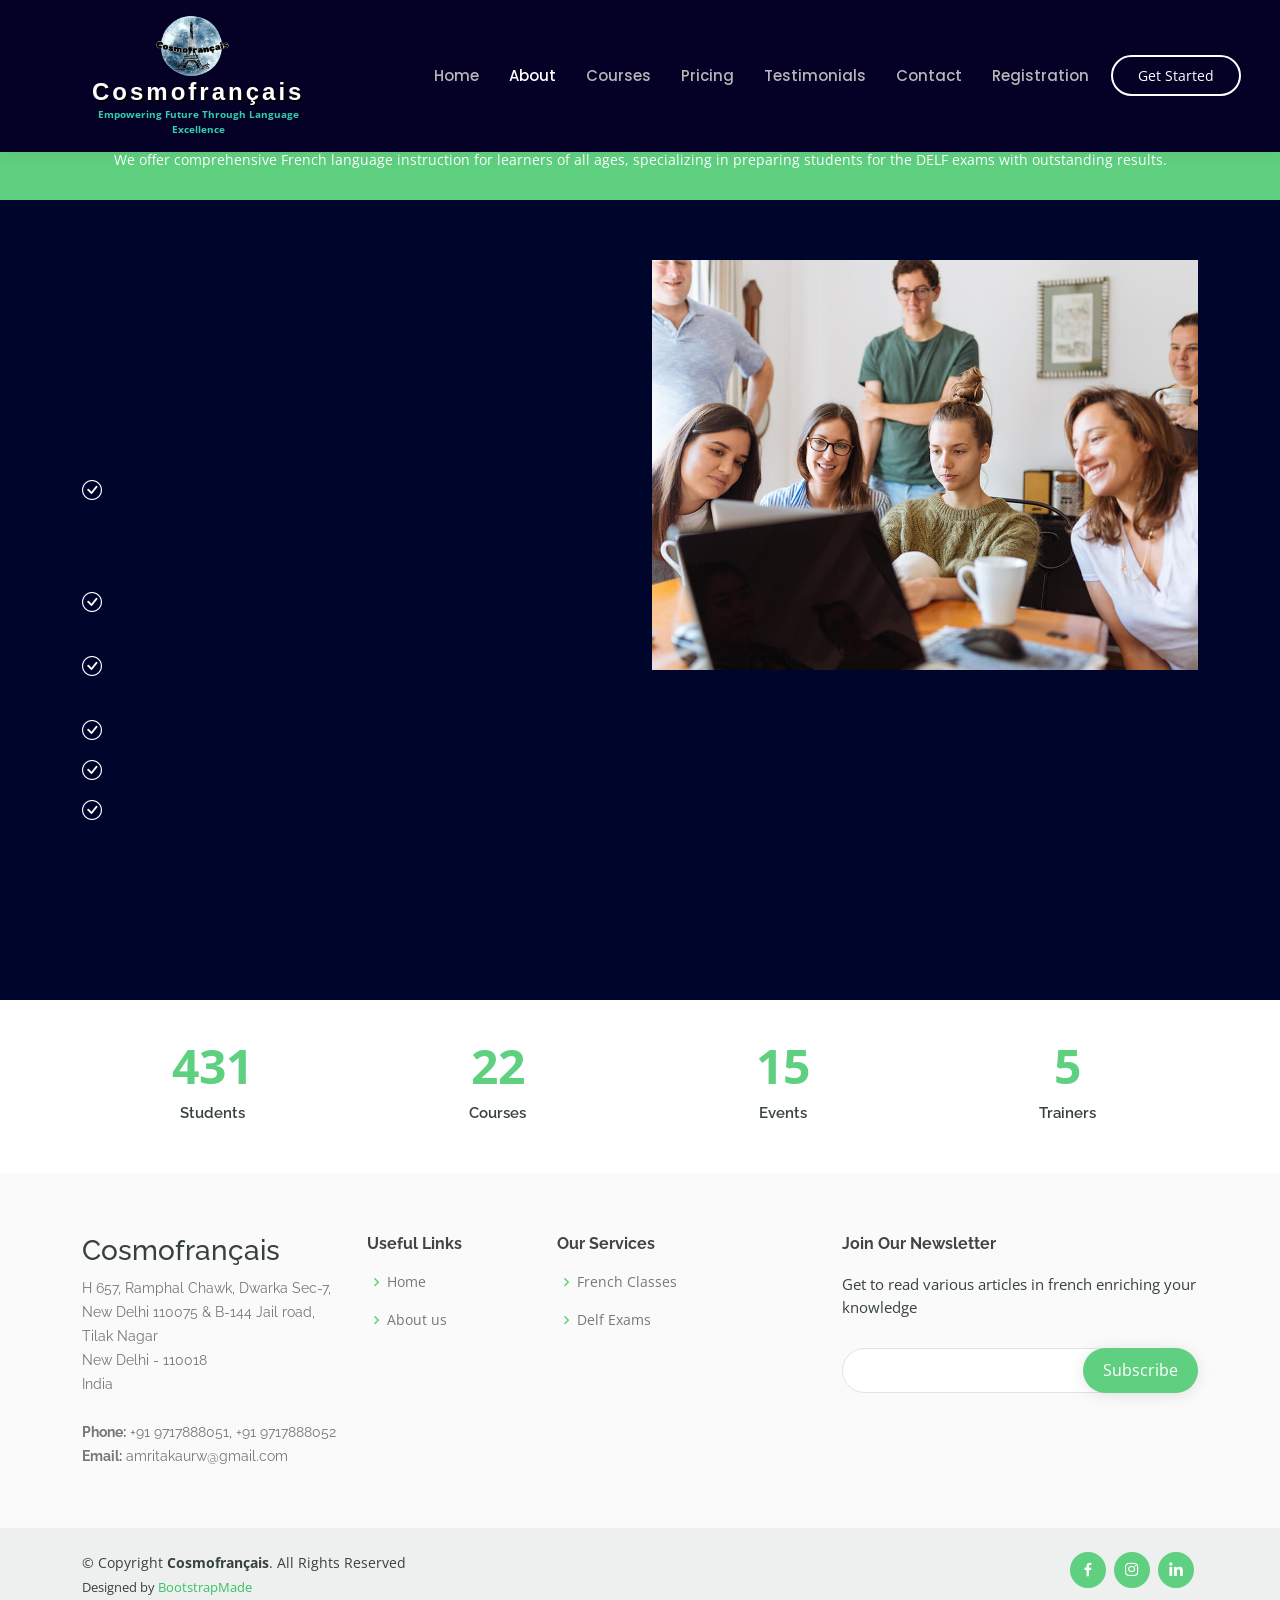
==== commit 5d6e5a50: "Update about.html" ====
--- a/about.html
+++ b/about.html
@@ -27,37 +27,29 @@
 
   <!-- Template Main CSS File -->
   <link href="assets/css/style.css" rel="stylesheet">
-
-  <!-- =======================================================
-  * Template Name: Mentor
-  * Updated: Jan 29 2024 with Bootstrap v5.3.2
-  * Template URL: https://bootstrapmade.com/mentor-free-education-bootstrap-theme/
-  * Author: BootstrapMade.com
-  * License: https://bootstrapmade.com/license/
-  ======================================================== -->
 </head>
 
 <body>
 
   <!-- ======= Header ======= -->
-  <header id="header" class="fixed-top">
+  <header id="header" class="fixed-top" style="background-color: #050025;">
     <div class="container d-flex align-items-center">
 
-      <!--<h1 class="logo me-auto"><a href="index.html">Linguistic Planet</a></h1>-->
-      <!-- Uncomment below if you prefer to use an image logo -->
+      <!-- Logo -->
       <div style="text-align: center;">
         <a href="index.html" style="text-decoration: none;">
-            <div style="display: inline-block;">
-                <img src="assets/img/apple-touch-icon.png" class="img-fluid" alt="Logo" width="40" height="40" style="vertical-align: middle;">
-                <div style="display: inline-block; vertical-align: middle; margin-left: 10px;">
-                    <h1 style="margin: 0; color: black; font-size: 24px; font-weight: bolder;">Linguistic Planet</h1>
-                    <p style="margin: 0; color: rgb(50, 205, 177); font-size: 10px; font-weight: bolder;">Empowering Future Through Language Excellence</p>
-                </div>
+          <div style="display: inline-block;">
+            <img src="assets/img/apple-touch-icon.png" class="img-fluid" alt="Logo" width="80" height="80" style="vertical-align: middle;">
+            <div style="display: inline-block; vertical-align: middle; margin-left: 10px;">
+              <h1 style="margin: 0; color: rgb(255, 255, 255); font-size: 24px; font-weight: bolder; font-family: Arial, sans-serif; text-shadow: 2px 2px 0px #000; letter-spacing: 3px;">Cosmofrançais</h1>
+              <p style="margin: 0; color: rgb(50, 205, 177); font-size: 10px; font-weight: bolder;">Empowering Future Through Language Excellence</p>
             </div>
+          </div>
         </a>
       </div>
 
-      <nav id="navbar" class="navbar order-last order-lg-0">
+      <!-- Navbar -->
+      <nav id="navbar" class="navbar order-last order-lg-0" style="padding-left: 100px;">
         <ul>
           <li><a href="index.html">Home</a></li>
           <li><a class="active" href="about.html">About</a></li>
@@ -68,7 +60,7 @@
           <li><a href="registration.html">Registration</a></li>
         </ul>
         <i class="bi bi-list mobile-nav-toggle"></i>
-      </nav><!-- .navbar -->
+      </nav>
 
       <a href="courses.html" class="get-started-btn">Get Started</a>
 
@@ -93,29 +85,25 @@
             <img src="assets/img/about.jpg" class="img-fluid" alt="">
           </div>
           <div class="col-lg-6 pt-4 pt-lg-0 order-2 order-lg-1 content">
-            <h3>Welcome to Linguistic Planet</h3>
+            <h3>Welcome to Cosmofrançais</h3>
             <p>
-              At Linguistic Planet, we are passionate about language education and committed to providing a unique and enriching learning experience for our students. Whether you are a beginner taking your first steps in a new language or an advanced learner looking to refine your skills, our institute is designed to meet your language learning needs.
-
-What sets us apart:           </p>
+              At Cosmofrançais, we are passionate about language education and committed to providing a unique and enriching learning experience for our students. Whether you are a beginner taking your first steps in a new language or an advanced learner looking to refine your skills, our institute is designed to meet your language learning needs.
+            </p>
+            <p>What sets us apart:</p>
             <ul>
-                <li><i class="bi bi-check-circle"></i> Expert Instructors: Our dedicated team of experienced instructors brings a wealth of knowledge and expertise to the classroom. They are not only fluent in the language they teach but also skilled educators who are committed to helping you succeed.</li>
-                <li><i class="bi bi-check-circle"></i> Customized Programs: We understand that every student is unique, and that's why we offer customized language programs tailored to individual learning styles and goals. Whether you're learning for travel, business, or personal enrichment, we have the right program for you.</li>
-                <li><i class="bi bi-check-circle"></i> Cutting-Edge Curriculum: Our curriculum is designed to be engaging, relevant, and effective. We incorporate the latest language teaching methodologies and resources to ensure a dynamic and interactive learning experience.</li>
-                <li><i class="bi bi-check-circle"></i> DELF certificates are recognized worldwide and can enhance academic and professional opportunities.</li>
-                <li><i class="bi bi-check-circle"></i> Flexible Scheduling: We understand the demands of a busy life, and that's why we offer flexible scheduling options. Whether you prefer day, evening, or weekend classes, we have a schedule that fits your lifestyle.</li>
-                <li><i class="bi bi-check-circle"></i> Community and Cultural Engagement: Language is more than just words; it's a gateway to culture. Our institute goes beyond language instruction, providing opportunities for cultural immersion and community engagement to enhance your overall language learning experience.</li>
+              <li><i class="bi bi-check-circle"></i> Expert Instructors: Our dedicated team of experienced instructors brings a wealth of knowledge and expertise to the classroom. They are not only fluent in the language they teach but also skilled educators who are committed to helping you succeed.</li>
+              <li><i class="bi bi-check-circle"></i> Customized Programs: We offer customized language programs tailored to individual learning styles and goals.</li>
+              <li><i class="bi bi-check-circle"></i> Cutting-Edge Curriculum: Our curriculum is engaging, relevant, and effective.</li>
+              <li><i class="bi bi-check-circle"></i> DELF certificates are recognized worldwide.</li>
+              <li><i class="bi bi-check-circle"></i> Flexible Scheduling: Day, evening, or weekend classes available.</li>
+              <li><i class="bi bi-check-circle"></i> Community & Cultural Engagement: Opportunities for cultural immersion enhance learning.</li>
             </ul>
-          <p>Join us! and embark on a journey of linguistic discovery. Whether you're learning for personal enrichment, career advancement, or to connect with a new culture, we are here to support you every step of the way. Explore the world of languages with us and unlock new opportunities today!</p> 
-           
-
-          </div>
-        </div>
-
-      </div>
-    </section>
-</main>
-<!-- End About Section -->
+            <p>Join us and embark on a journey of linguistic discovery! Explore the world of languages with us and unlock new opportunities today.</p>
+          </div>
+        </div>
+
+      </div>
+    </section><!-- End About Section -->
 
     <!-- ======= Counts Section ======= -->
     <section id="counts" class="counts section-bg">
@@ -158,7 +146,7 @@
         <div class="row">
 
           <div class="col-lg-3 col-md-6 footer-contact">
-            <h3>Linguistic Planet</h3>
+            <h3>Cosmofrançais</h3>
             <p>
               H 657, Ramphal Chawk, Dwarka Sec-7, New Delhi 110075 
               & B-144 Jail road, Tilak Nagar<br>
@@ -174,16 +162,12 @@
             <ul>
               <li><i class="bx bx-chevron-right"></i> <a href="index.html">Home</a></li>
               <li><i class="bx bx-chevron-right"></i> <a href="#">About us</a></li>
-             
-          
-             
             </ul>
           </div>
 
           <div class="col-lg-3 col-md-6 footer-links">
             <h4>Our Services</h4>
             <ul>
-  
               <li><i class="bx bx-chevron-right"></i> <a href="courses.html">French Classes</a></li>
               <li><i class="bx bx-chevron-right"></i> <a href="courses.html">Delf Exams</a></li>
             </ul>
@@ -205,13 +189,9 @@
 
       <div class="me-md-auto text-center text-md-start">
         <div class="copyright">
-          &copy; Copyright <strong><span>Linguistic Planet</span></strong>. All Rights Reserved
+          &copy; Copyright <strong><span>Cosmofrançais</span></strong>. All Rights Reserved
         </div>
         <div class="credits">
-          <!-- All the links in the footer should remain intact. -->
-          <!-- You can delete the links only if you purchased the pro version. -->
-          <!-- Licensing information: https://bootstrapmade.com/license/ -->
-          <!-- Purchase the pro version with working PHP/AJAX contact form: https://bootstrapmade.com/mentor-free-education-bootstrap-theme/ -->
           Designed by <a href="https://bootstrapmade.com/">BootstrapMade</a>
         </div>
       </div>
@@ -237,5 +217,4 @@
   <script src="assets/js/main.js"></script>
 
 </body>
-
-</html>+</html>
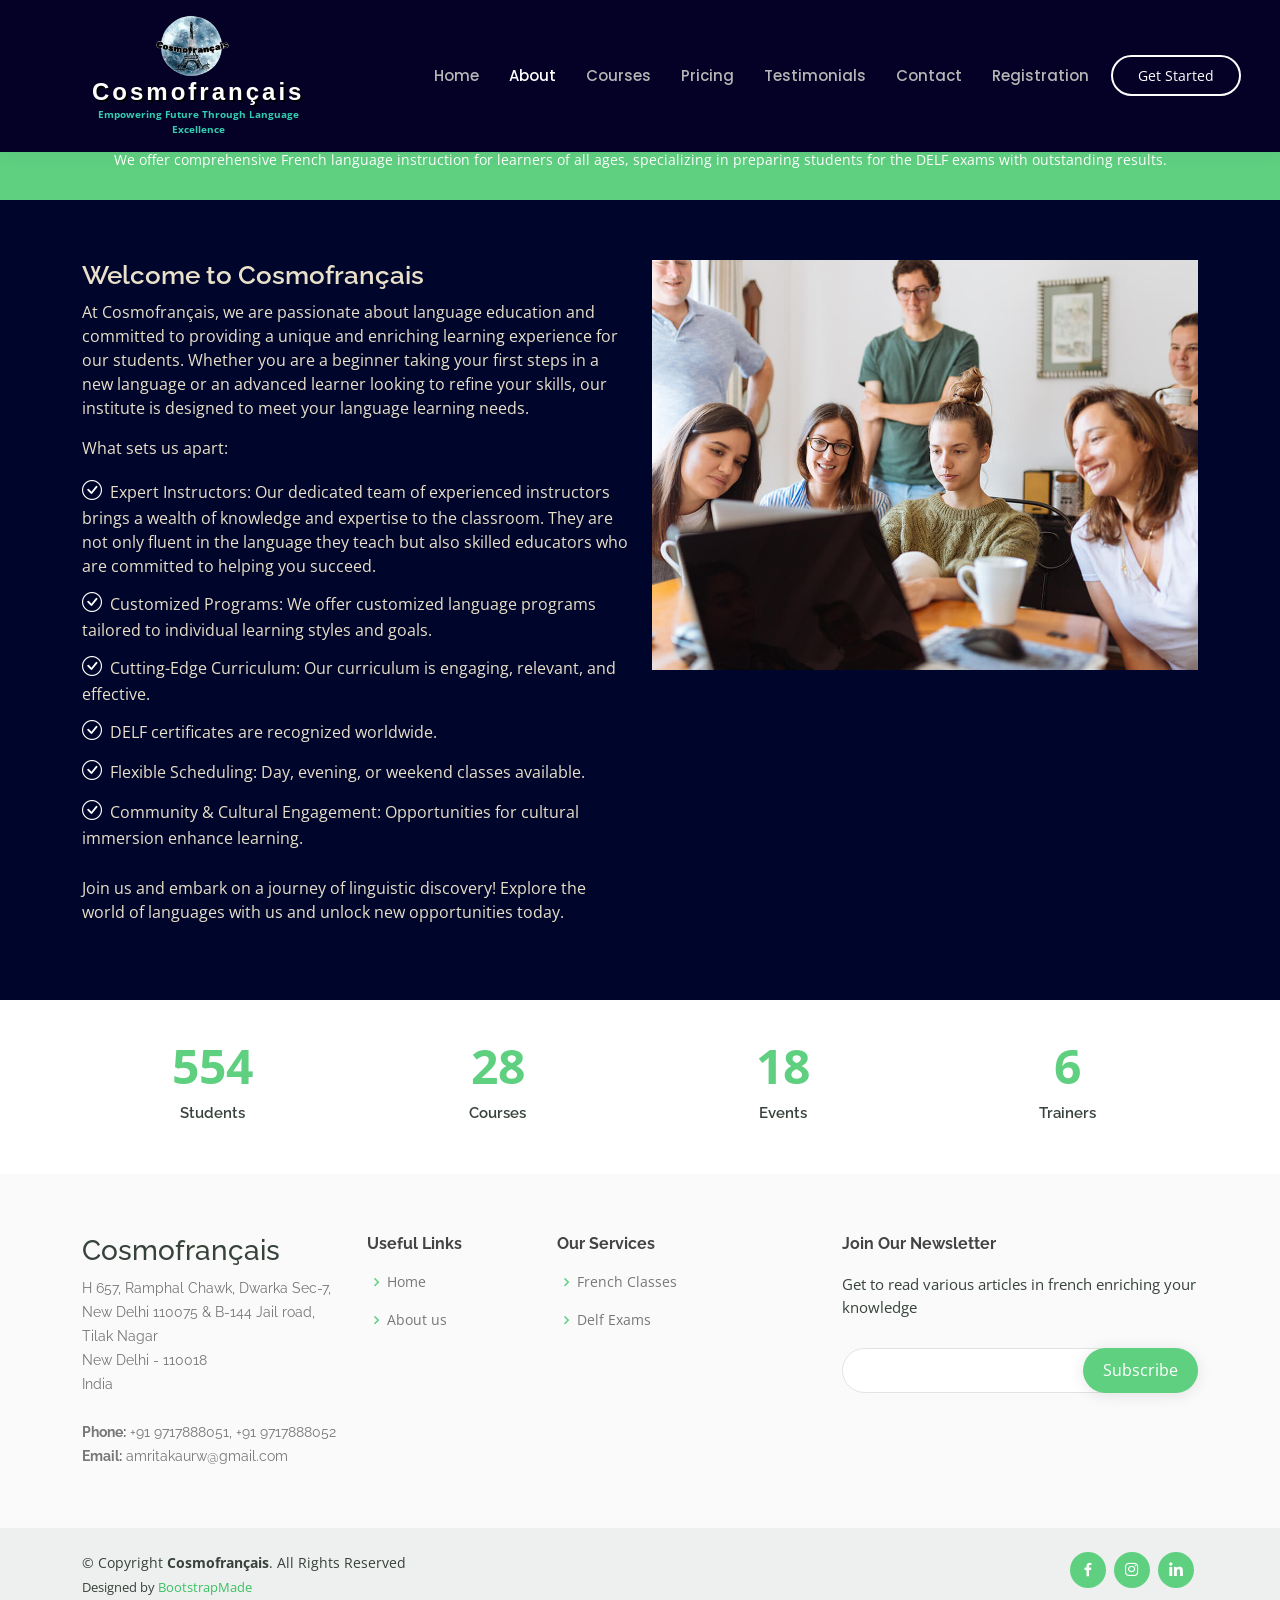
==== commit 26bb0c88: "Update about.html" ====
--- a/about.html
+++ b/about.html
@@ -84,8 +84,8 @@
           <div class="col-lg-6 order-1 order-lg-2" data-aos="fade-left" data-aos-delay="100">
             <img src="assets/img/about.jpg" class="img-fluid" alt="">
           </div>
-          <div class="col-lg-6 pt-4 pt-lg-0 order-2 order-lg-1 content">
-            <h3>Welcome to Cosmofrançais</h3>
+          <div style = "color: #E9E0C9;"class="col-lg-6 pt-4 pt-lg-0 order-2 order-lg-1 content">
+            <h3 color>Welcome to Cosmofrançais</h3>
             <p>
               At Cosmofrançais, we are passionate about language education and committed to providing a unique and enriching learning experience for our students. Whether you are a beginner taking your first steps in a new language or an advanced learner looking to refine your skills, our institute is designed to meet your language learning needs.
             </p>
